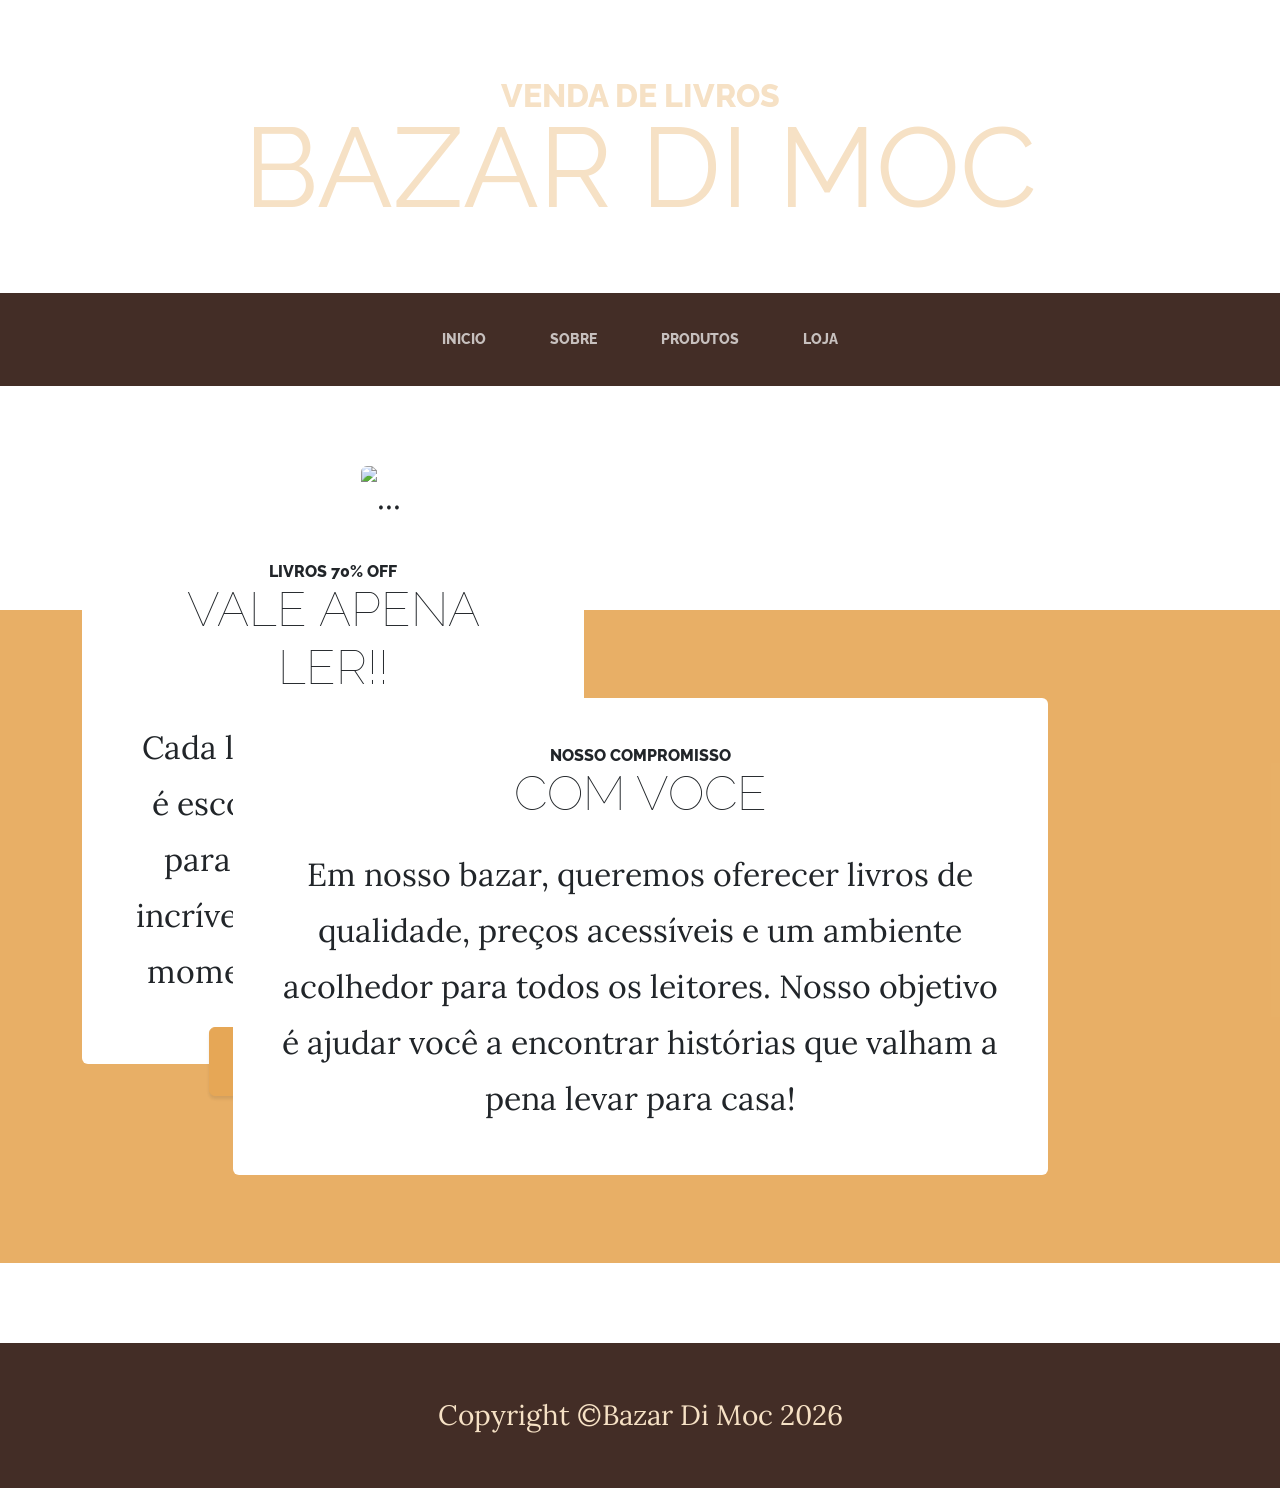
==== index.html @ cffd8bab "Add files via upload" ====
<!DOCTYPE html>
<html lang="pt-br">

<head>
    <meta charset="utf-8" />
    <meta name="viewport" content="width=device-width, initial-scale=1, shrink-to-fit=no" />
    <meta name="description" content="" />
    <meta name="author" content="" />
    <title>Bazar de livros</title>
    <link rel="icon" type="image/x-icon" href="assets/favicon.ico" />
    <!-- Google fonts-->
    <link
        href="https://fonts.googleapis.com/css?family=Raleway:100,100i,200,200i,300,300i,400,400i,500,500i,600,600i,700,700i,800,800i,900,900i"
        rel="stylesheet" />
    <link href="https://fonts.googleapis.com/css?family=Lora:400,400i,700,700i" rel="stylesheet" />
    <!-- Core theme CSS (includes Bootstrap)-->
    <link href="css/styles.css" rel="stylesheet" />
</head>
<style>
    body {
        background-image: url("https://wallpapers.com/images/featured/plano-de-fundo-dos-livros-vyy56lqa9wji657j.jpg");
        background-size: cover;
        background-position: center;
        background-repeat: no-repeat;
        background-attachment: fixed;
    }
</style>

<body>
    <header>
        <h1 class="site-heading text-center text-faded d-none d-lg-block">
            <span class="site-heading-upper bs-white: #fff; mb-3 style="color: white;>Venda de Livros </span>
            <span class="site-heading-lower style="color: white;">Bazar Di Moc</span>

        </h1>
    </header>
    <!-- Navigation-->
    <nav class="navbar navbar-expand-lg navbar-dark py-lg-4" id="mainNav">
        <div class="container">
            <a class="navbar-brand text-uppercase fw-bold d-lg-none" href="index.html">Start Bootstrap</a>
            <button class="navbar-toggler" type="button" data-bs-toggle="collapse"
                data-bs-target="#navbarSupportedContent" aria-controls="navbarSupportedContent" aria-expanded="false"
                aria-label="Toggle navigation"><span class="navbar-toggler-icon"></span></button>
            <div class="collapse navbar-collapse" id="navbarSupportedContent">
                <ul class="navbar-nav mx-auto">
                    <li class="nav-item px-lg-4"><a class="nav-link text-uppercase" href="index.html">Inicio</a></li>
                    <li class="nav-item px-lg-4"><a class="nav-link text-uppercase" href="about.html">Sobre</a></li>
                    <li class="nav-item px-lg-4"><a class="nav-link text-uppercase" href="products.html">Produtos</a>
                    </li>
                    <li class="nav-item px-lg-4"><a class="nav-link text-uppercase" href="store.html">Loja</a></li>
                </ul>
            </div>
        </div>
    </nav>
    <section class="page-section clearfix">
        <div class="container">
            <div class="intro">
                <img class="intro-img img-fluid mb-3 mb-lg-0 rounded" src="https://images.pexels.com/photos/17548877/pexels-photo-17548877/free-photo-of-mulher-vintage-retro-jovem.jpeg" alt="..." />
                <div class="intro-text left-0 text-center bg-faded p-5 rounded">
                    <h2 class="section-heading mb-4">
                        <span class="section-heading-upper">Livros 70% OFF</span>
                        <span class="section-heading-lower">Vale apena ler!!</span>
                    </h2>
                    <p class="mb-3">Cada livro do nosso bazar é escolhido com carinho para oferecer histórias incríveis, conhecimentos e momentos inesquecíveis.</p>
                    <div class="intro-button mx-auto"><a class="btn btn-primary btn-xl" href="#!">visite nossos livros ainda hoje!</a>
                    </div>
                </div>
            </div>
        </div>
    </section>
    <section class="page-section cta">
        <div class="container">
            <div class="row">
                <div class="col-xl-9 mx-auto">
                    <div class="cta-inner bg-faded text-center rounded">
                        <h2 class="section-heading mb-4">
                            <span class="section-heading-upper">Nosso compromisso</span>
                            <span class="section-heading-lower">Com voce</span>
                        </h2>
                        <p class="mb-0">Em nosso bazar, queremos oferecer livros de qualidade, preços acessíveis e um ambiente acolhedor para todos os leitores. Nosso objetivo é ajudar você a encontrar histórias que valham a pena levar para casa!</p>
                    </div>
                </div>
            </div>
        </div>
    </section>
    <footer class="footer text-faded text-center py-5">
        <div class="container">
            <p class="m-0 small">Copyright &copy;Bazar Di Moc 2026</p>
        </div>
    </footer>
    <!-- Bootstrap core JS-->
    <script src="https://cdn.jsdelivr.net/npm/bootstrap@5.2.3/dist/js/bootstrap.bundle.min.js"></script>
    <!-- Core theme JS-->
    <script src="js/scripts.js"></script>
</body>

</html>
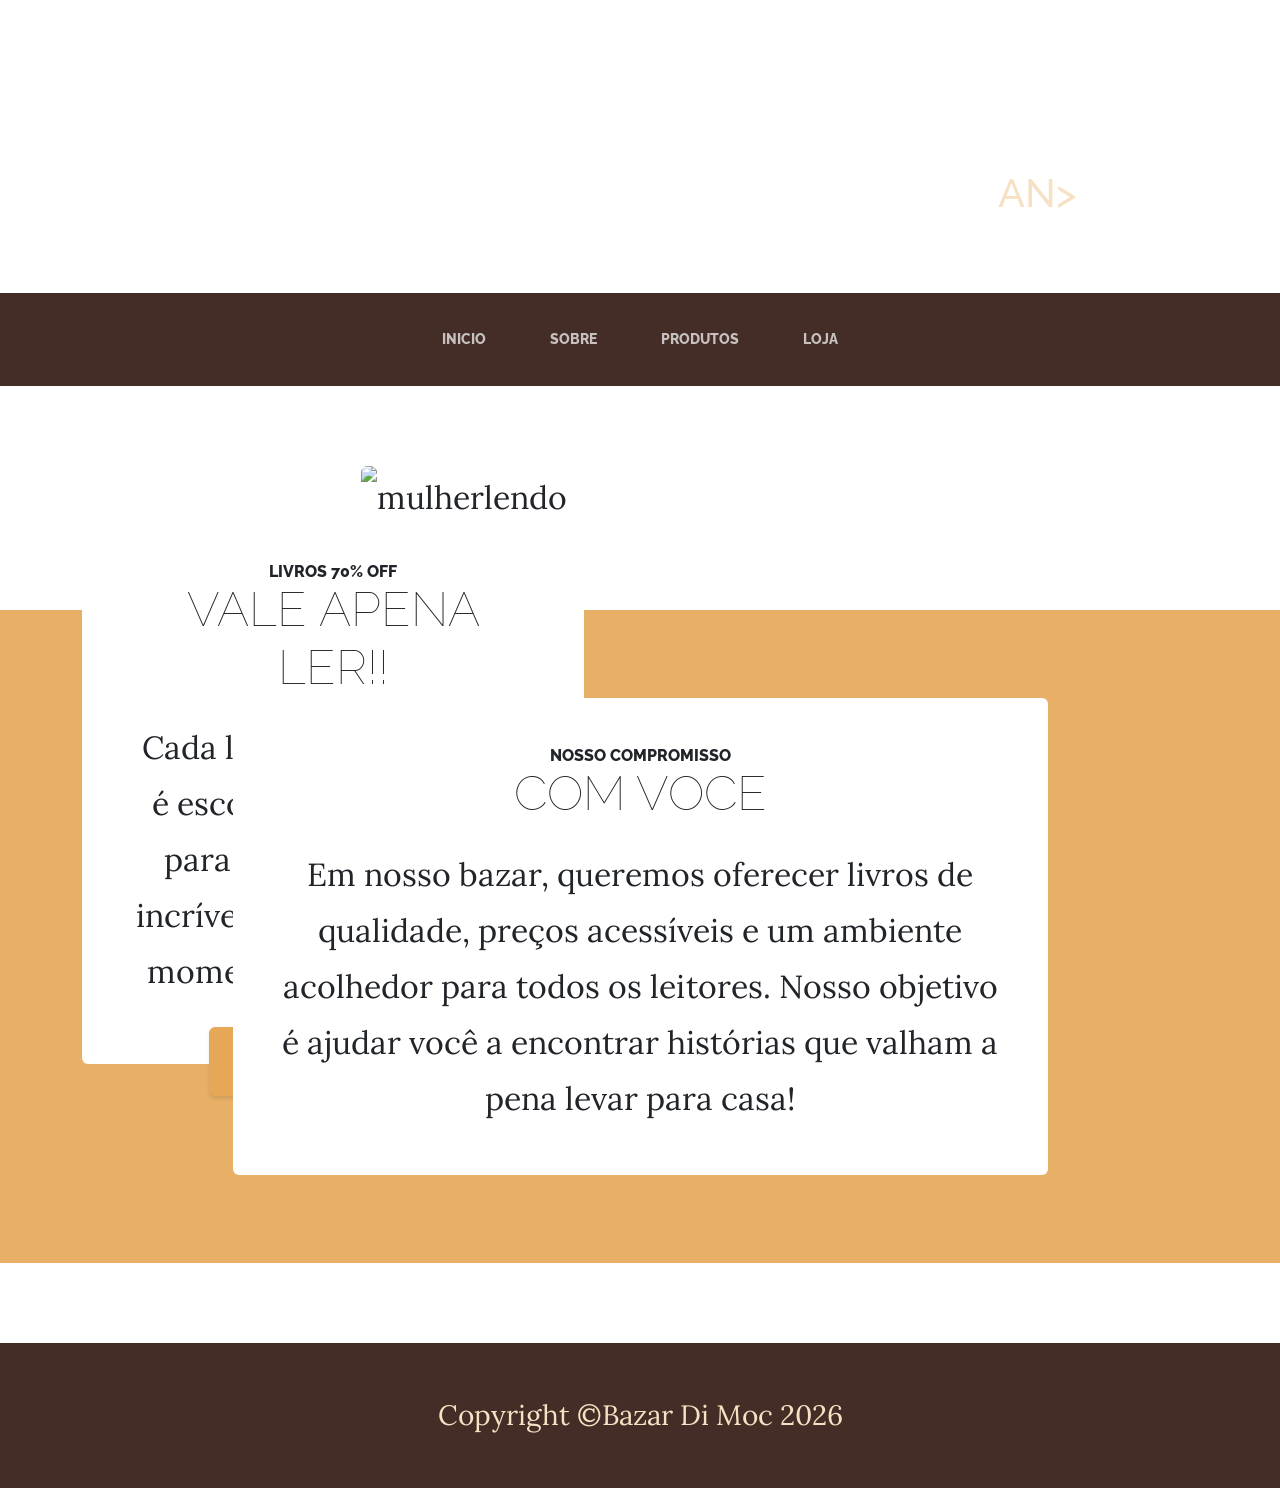
==== commit 586cd331: "Add files via upload" ====
--- a/index.html
+++ b/index.html
@@ -1,36 +1,33 @@
 <!DOCTYPE html>
-<html lang="pt-br">
+<html lang="pt-br" role="main">
 
 <head>
-    <meta charset="utf-8" />
+     <meta charset="utf-8" />
     <meta name="viewport" content="width=device-width, initial-scale=1, shrink-to-fit=no" />
-    <meta name="description" content="" />
-    <meta name="author" content="" />
-    <title>Bazar de livros</title>
+    
+    <meta name="description" content="Bazar Di Moc: venda de livros com preços acessíveis. Encontre histórias incríveis, livros de qualidade e ótimas ofertas para todos os leitores." />
+    
+    <meta name="author" content="Bazar Di Moc" />
+
+    <title>Bazar de Livros | Bazar Di Moc</title>
+
     <link rel="icon" type="image/x-icon" href="assets/favicon.ico" />
-    <!-- Google fonts-->
+    
     <link
         href="https://fonts.googleapis.com/css?family=Raleway:100,100i,200,200i,300,300i,400,400i,500,500i,600,600i,700,700i,800,800i,900,900i"
         rel="stylesheet" />
+        
     <link href="https://fonts.googleapis.com/css?family=Lora:400,400i,700,700i" rel="stylesheet" />
-    <!-- Core theme CSS (includes Bootstrap)-->
+    
     <link href="css/styles.css" rel="stylesheet" />
 </head>
-<style>
-    body {
-        background-image: url("https://wallpapers.com/images/featured/plano-de-fundo-dos-livros-vyy56lqa9wji657j.jpg");
-        background-size: cover;
-        background-position: center;
-        background-repeat: no-repeat;
-        background-attachment: fixed;
-    }
-</style>
+
 
 <body>
     <header>
         <h1 class="site-heading text-center text-faded d-none d-lg-block">
-            <span class="site-heading-upper bs-white: #fff; mb-3 style="color: white;>Venda de Livros </span>
-            <span class="site-heading-lower style="color: white;">Bazar Di Moc</span>
+            <span class="site-heading-upper mb-3" style="color: white;">Venda de Livros</span>
+         <span class="site-heading-lower" style="color: white;">Bazar Di Moc</span>an>
 
         </h1>
     </header>
@@ -52,10 +49,11 @@
             </div>
         </div>
     </nav>
+
     <section class="page-section clearfix">
         <div class="container">
             <div class="intro">
-                <img class="intro-img img-fluid mb-3 mb-lg-0 rounded" src="https://images.pexels.com/photos/17548877/pexels-photo-17548877/free-photo-of-mulher-vintage-retro-jovem.jpeg" alt="..." />
+                <img class="intro-img img-fluid mb-3 mb-lg-0 rounded" src="assets/img/fundo.avif" alt="mulherlendo" />
                 <div class="intro-text left-0 text-center bg-faded p-5 rounded">
                     <h2 class="section-heading mb-4">
                         <span class="section-heading-upper">Livros 70% OFF</span>
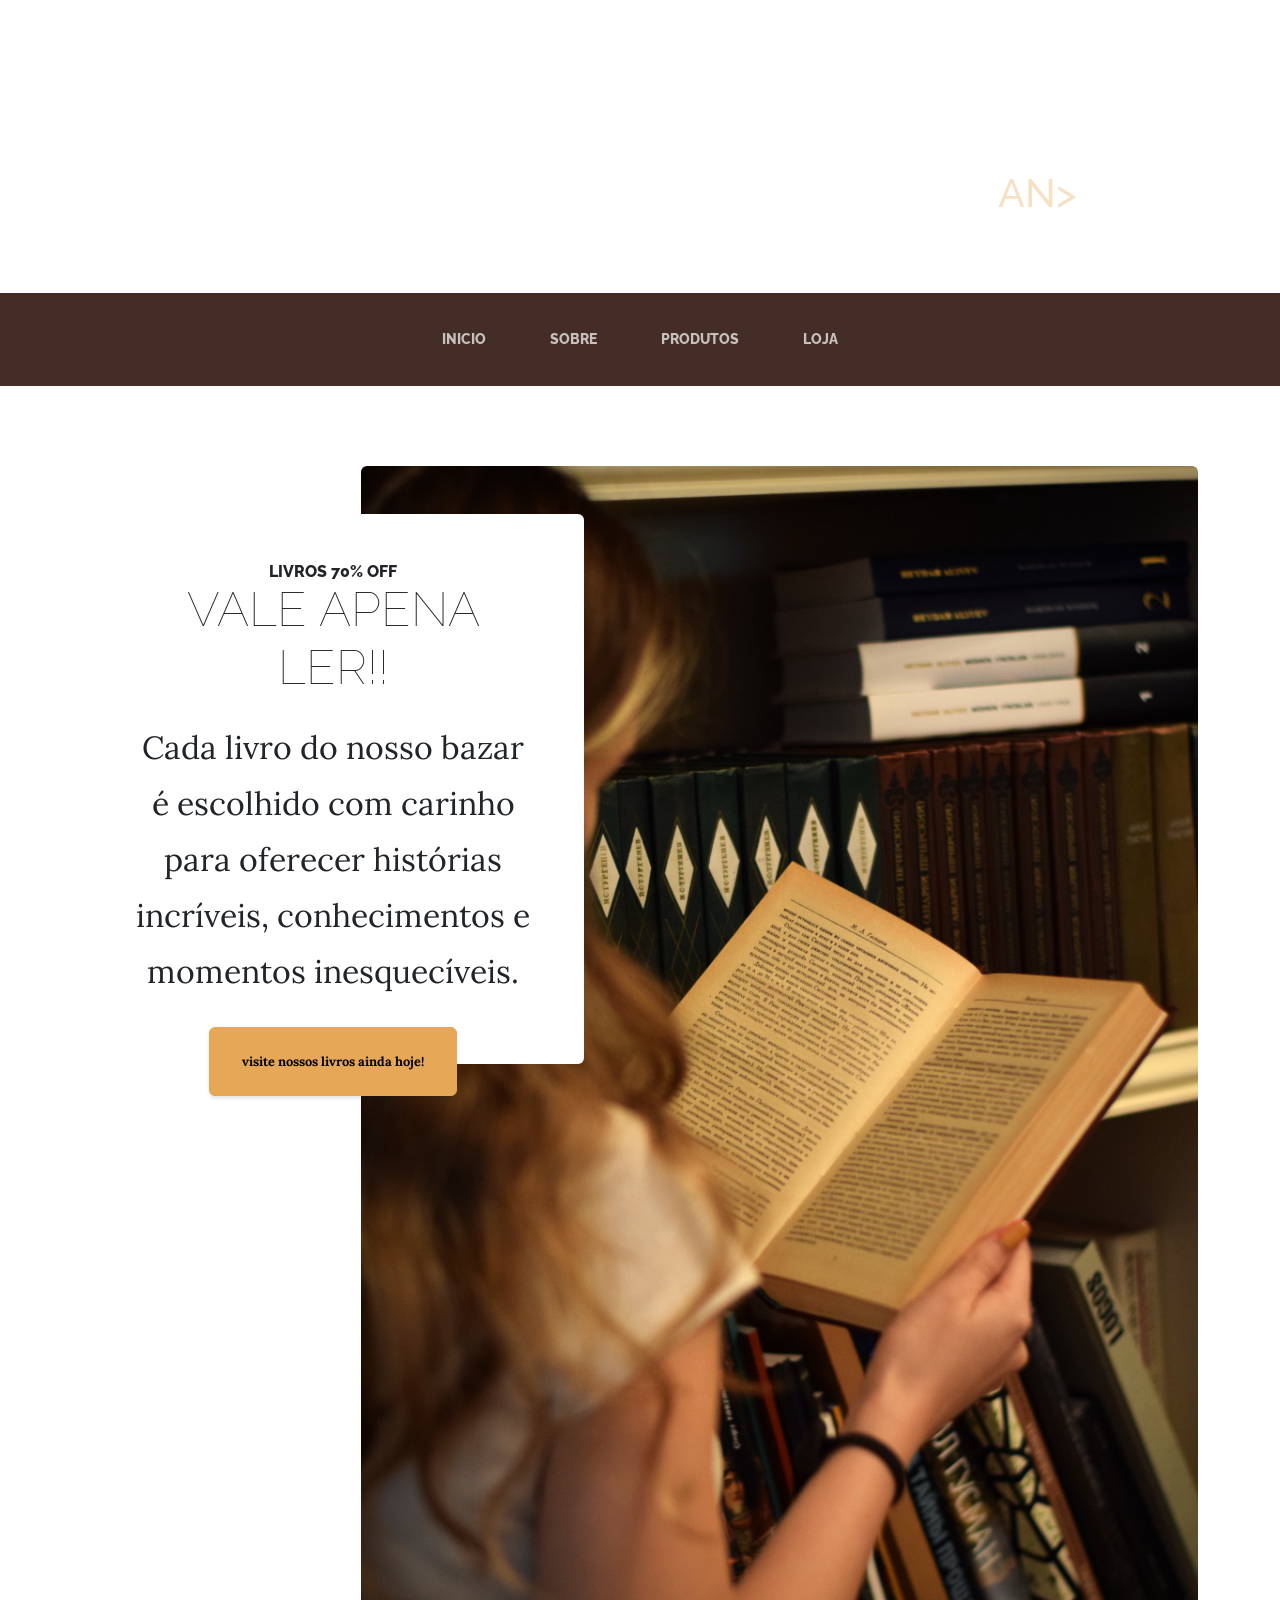
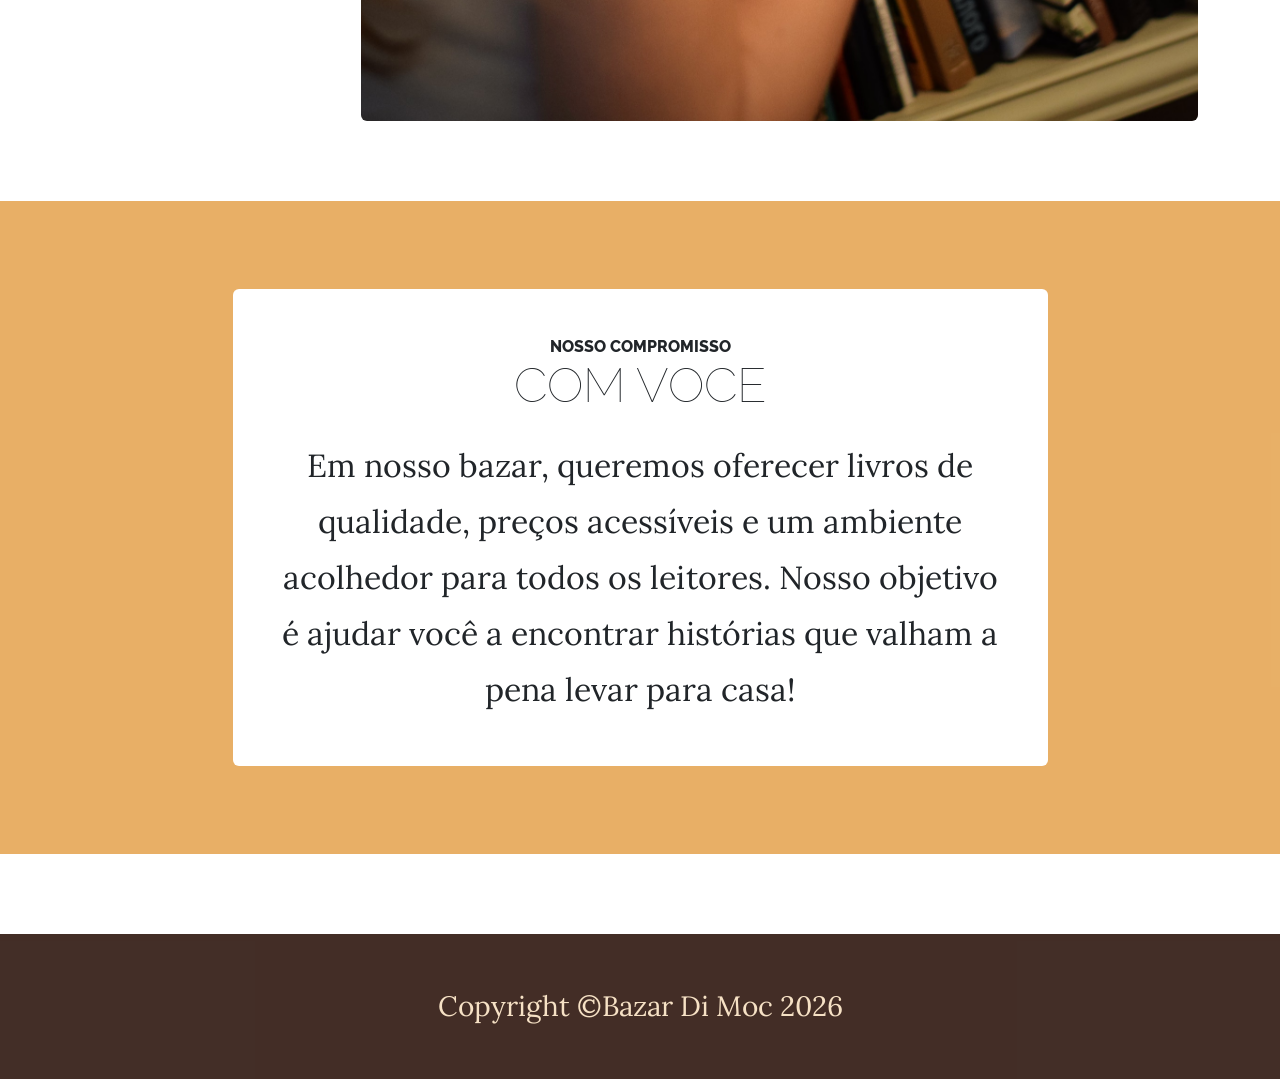
==== commit 2b0b4737: "Add files via upload" ====
--- a/index.html
+++ b/index.html
@@ -53,7 +53,7 @@
     <section class="page-section clearfix">
         <div class="container">
             <div class="intro">
-                <img class="intro-img img-fluid mb-3 mb-lg-0 rounded" src="assets/img/fundo.avif" alt="mulherlendo" />
+                <img class="intro-img img-fluid mb-3 mb-lg-0 rounded" src="assets/img/bg.avif" alt="mulherlendo" />
                 <div class="intro-text left-0 text-center bg-faded p-5 rounded">
                     <h2 class="section-heading mb-4">
                         <span class="section-heading-upper">Livros 70% OFF</span>
